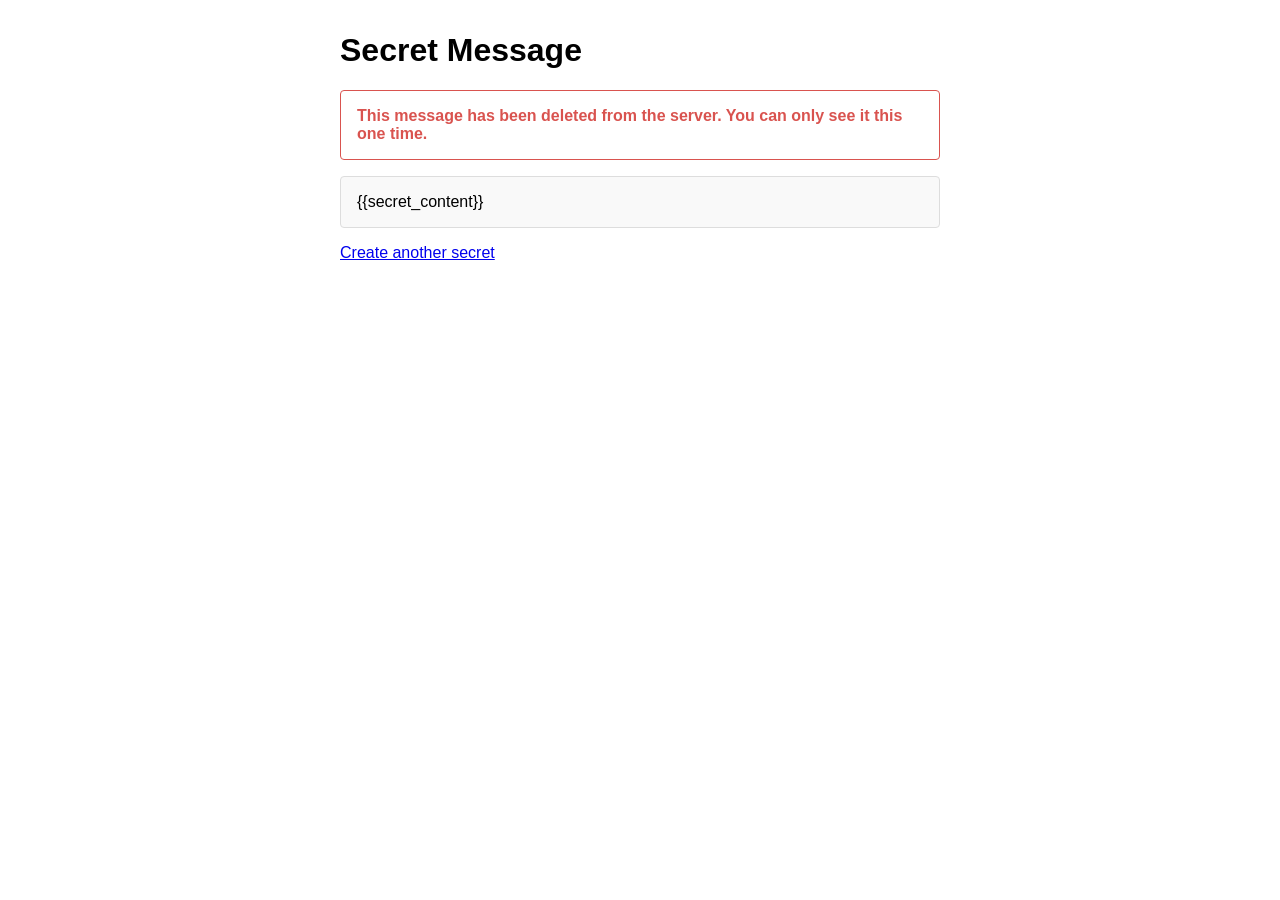
==== templates/secret.html @ e65b7b0e "Add web-server and html forms" ====
<!DOCTYPE html>
<html lang="en">

<head>
    <meta charset="UTF-8">
    <meta name="viewport" content="width=device-width, initial-scale=1.0">
    <title>View Secret</title>
    <style>
        body {
            font-family: sans-serif;
            max-width: 600px;
            margin: 2rem auto;
            padding: 0 1rem;
        }

        .warning {
            color: #d9534f;
            font-weight: bold;
            margin-bottom: 1rem;
            border: 1px solid #d9534f;
            padding: 1rem;
            border-radius: 4px;
        }

        .content {
            background: #f9f9f9;
            padding: 1rem;
            border: 1px solid #ddd;
            border-radius: 4px;
            white-space: pre-wrap;
        }
    </style>
</head>

<body>
    <h1>Secret Message</h1>

    <div class="warning">
        This message has been deleted from the server. You can only see it this one time.
    </div>

    <div class="content">{{secret_content}}</div>

    <p><a href="/">Create another secret</a></p>
</body>

</html>
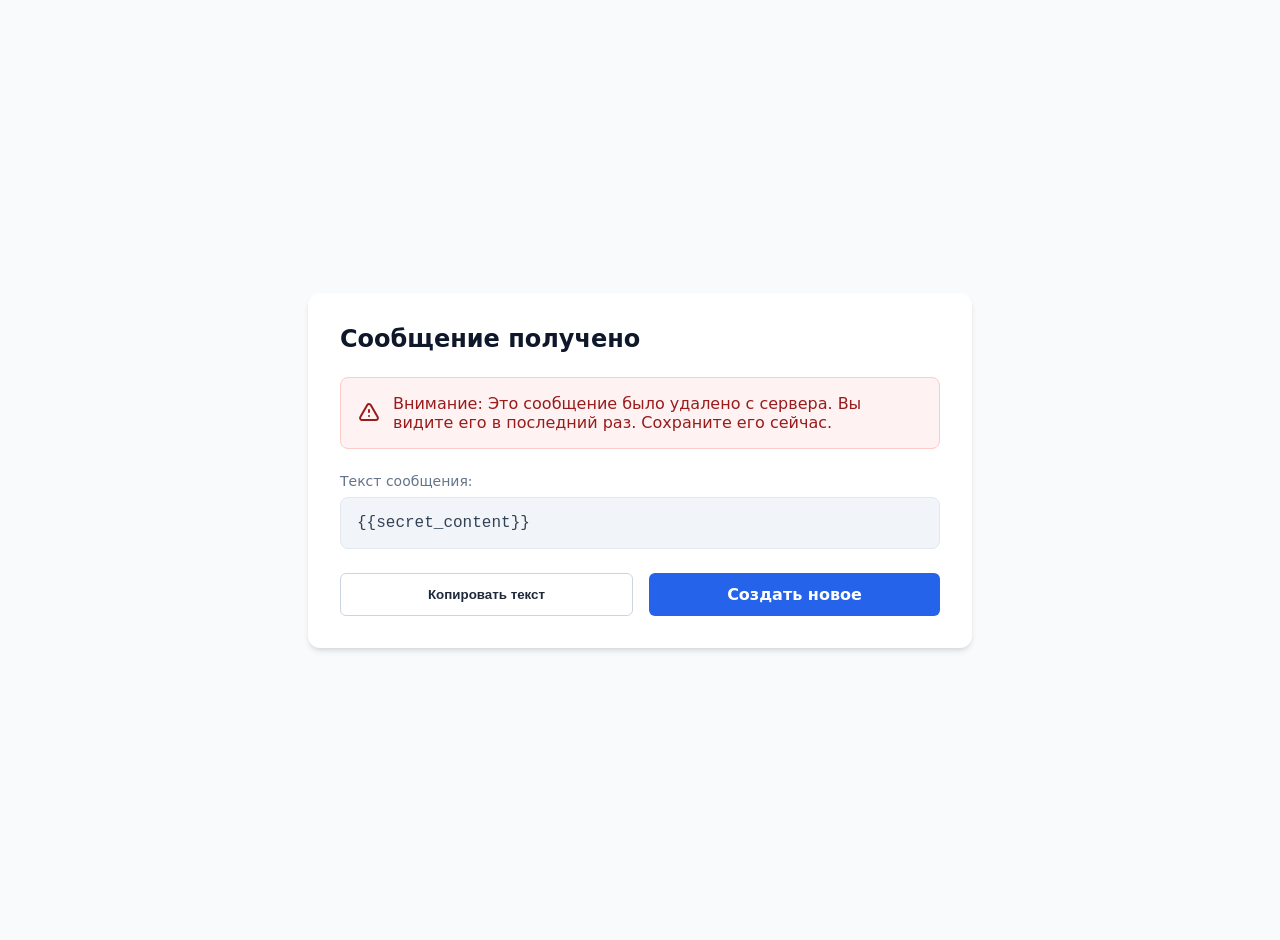
==== commit 44f311ad: "Refactor .html files" ====
--- a/templates/secret.html
+++ b/templates/secret.html
@@ -1,47 +1,168 @@
 <!DOCTYPE html>
-<html lang="en">
+<html lang="ru">
 
 <head>
     <meta charset="UTF-8">
     <meta name="viewport" content="width=device-width, initial-scale=1.0">
-    <title>View Secret</title>
+    <title>Просмотр сообщения</title>
     <style>
+        :root {
+            --primary-color: #2563eb;
+            --bg-color: #f8fafc;
+            --card-bg: #ffffff;
+            --text-color: #1e293b;
+            --danger-bg: #fef2f2;
+            --danger-text: #991b1b;
+            --danger-border: #fecaca;
+            --border-radius: 12px;
+        }
+
         body {
-            font-family: sans-serif;
+            font-family: 'Inter', system-ui, -apple-system, sans-serif;
+            background-color: var(--bg-color);
+            color: var(--text-color);
+            display: flex;
+            justify-content: center;
+            align-items: center;
+            min-height: 100vh;
+            margin: 0;
+            padding: 20px;
+        }
+
+        .container {
+            background: var(--card-bg);
+            padding: 2rem;
+            border-radius: var(--border-radius);
+            box-shadow: 0 4px 6px -1px rgb(0 0 0 / 0.1), 0 2px 4px -2px rgb(0 0 0 / 0.1);
+            width: 100%;
             max-width: 600px;
-            margin: 2rem auto;
-            padding: 0 1rem;
+        }
+
+        h1 {
+            font-size: 1.5rem;
+            margin-top: 0;
+            margin-bottom: 1.5rem;
+            color: #0f172a;
         }
 
         .warning {
-            color: #d9534f;
-            font-weight: bold;
-            margin-bottom: 1rem;
-            border: 1px solid #d9534f;
+            background-color: var(--danger-bg);
+            color: var(--danger-text);
+            border: 1px solid var(--danger-border);
             padding: 1rem;
-            border-radius: 4px;
+            border-radius: 8px;
+            margin-bottom: 1.5rem;
+            display: flex;
+            align-items: center;
+            font-weight: 500;
         }
 
-        .content {
-            background: #f9f9f9;
+        .warning svg {
+            margin-right: 0.75rem;
+            width: 24px;
+            height: 24px;
+            flex-shrink: 0;
+        }
+
+        .label {
+            font-size: 0.875rem;
+            color: #64748b;
+            margin-bottom: 0.5rem;
+            font-weight: 500;
+        }
+
+        .content-box {
+            background: #f1f5f9;
             padding: 1rem;
-            border: 1px solid #ddd;
-            border-radius: 4px;
+            border-radius: 8px;
+            border: 1px solid #e2e8f0;
             white-space: pre-wrap;
+            /* Сохраняет переносы строк */
+            font-family: monospace;
+            /* Для кода/секретов часто удобнее */
+            font-size: 1rem;
+            color: #334155;
+            margin-bottom: 1.5rem;
+            word-break: break-word;
+            position: relative;
+        }
+
+        .actions {
+            display: flex;
+            gap: 1rem;
+        }
+
+        .btn {
+            background-color: var(--primary-color);
+            color: white;
+            text-decoration: none;
+            padding: 0.75rem 1.5rem;
+            border-radius: 6px;
+            font-weight: 600;
+            cursor: pointer;
+            border: none;
+            flex: 1;
+            text-align: center;
+            transition: background-color 0.2s;
+        }
+
+        .btn:hover {
+            background-color: #1d4ed8;
+        }
+
+        .btn-secondary {
+            background-color: white;
+            color: var(--text-color);
+            border: 1px solid #cbd5e1;
+        }
+
+        .btn-secondary:hover {
+            background-color: #f1f5f9;
         }
     </style>
 </head>
 
 <body>
-    <h1>Secret Message</h1>
 
-    <div class="warning">
-        This message has been deleted from the server. You can only see it this one time.
+    <div class="container">
+        <h1>Сообщение получено</h1>
+
+        <div class="warning">
+            <svg xmlns="http://www.w3.org/2000/svg" fill="none" viewBox="0 0 24 24" stroke="currentColor"
+                stroke-width="2">
+                <path stroke-linecap="round" stroke-linejoin="round"
+                    d="M12 9v2m0 4h.01m-6.938 4h13.856c1.54 0 2.502-1.667 1.732-3L13.732 4c-.77-1.333-2.694-1.333-3.464 0L3.34 16c-.77 1.333.192 3 1.732 3z" />
+            </svg>
+            <span>Внимание: Это сообщение было удалено с сервера. Вы видите его в последний раз. Сохраните его
+                сейчас.</span>
+        </div>
+
+        <div class="label">Текст сообщения:</div>
+        <div class="content-box" id="secretContent">{{secret_content}}</div>
+
+        <div class="actions">
+            <button class="btn btn-secondary" onclick="copyText()">Копировать текст</button>
+            <a href="/" class="btn">Создать новое</a>
+        </div>
     </div>
 
-    <div class="content">{{secret_content}}</div>
+    <script>
+        function copyText() {
+            const text = document.getElementById('secretContent').innerText;
+            navigator.clipboard.writeText(text).then(() => {
+                const btn = document.querySelector('.btn-secondary');
+                const originalText = btn.innerText;
+                btn.innerText = 'Скопировано!';
+                setTimeout(() => {
+                    btn.innerText = originalText;
+                }, 2000);
+            }).catch(err => {
+                console.error('Не удалось скопировать: ', err);
+                alert('Ошибка при копировании. Пожалуйста, скопируйте вручную.');
+            });
+        }
+    </script>
 
-    <p><a href="/">Create another secret</a></p>
 </body>
 
 </html>
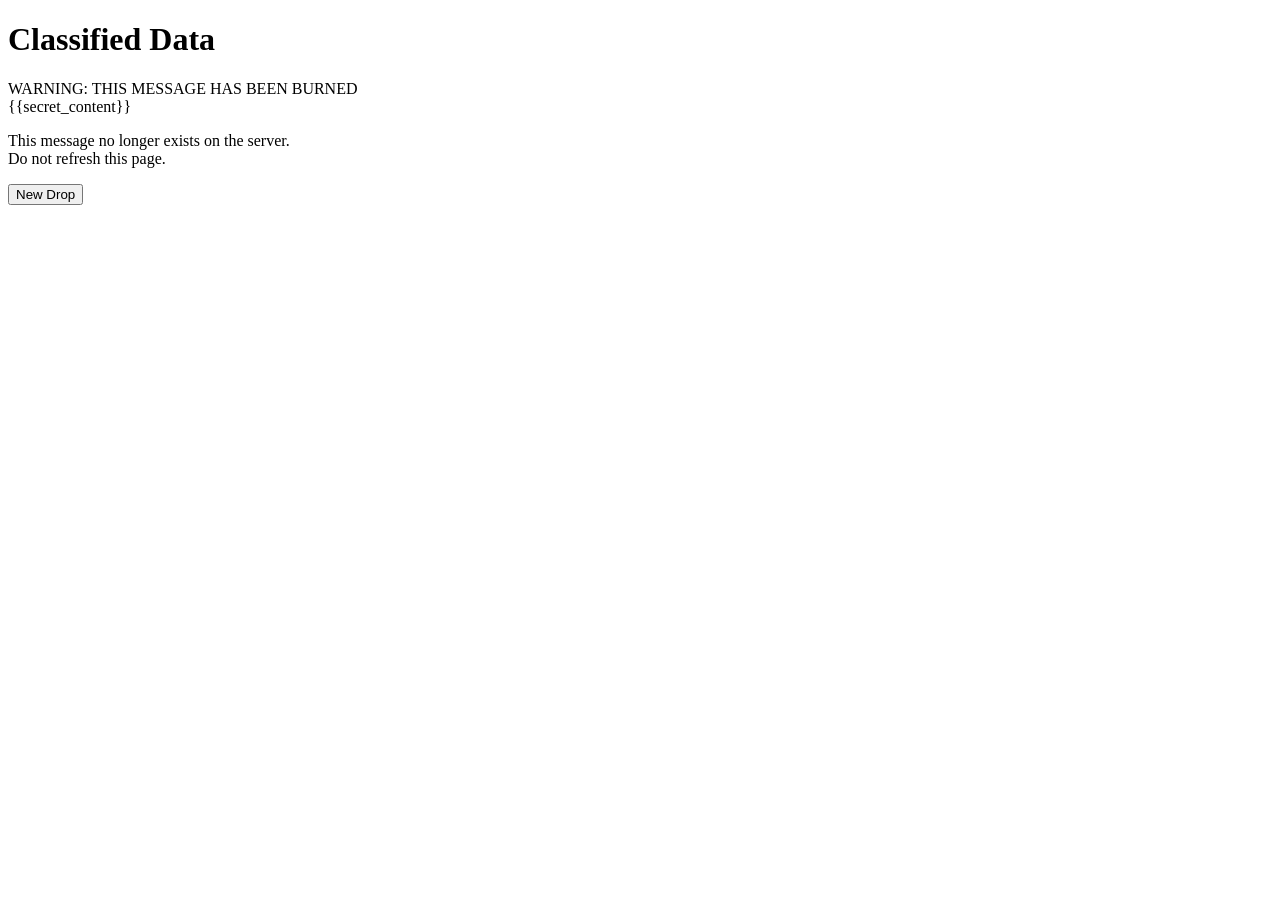
==== commit 69ffd91a: "Update UI to fashion Hacker UI" ====
--- a/templates/secret.html
+++ b/templates/secret.html
@@ -1,168 +1,31 @@
 <!DOCTYPE html>
-<html lang="ru">
+<html lang="en">
 
 <head>
     <meta charset="UTF-8">
     <meta name="viewport" content="width=device-width, initial-scale=1.0">
-    <title>Просмотр сообщения</title>
-    <style>
-        :root {
-            --primary-color: #2563eb;
-            --bg-color: #f8fafc;
-            --card-bg: #ffffff;
-            --text-color: #1e293b;
-            --danger-bg: #fef2f2;
-            --danger-text: #991b1b;
-            --danger-border: #fecaca;
-            --border-radius: 12px;
-        }
-
-        body {
-            font-family: 'Inter', system-ui, -apple-system, sans-serif;
-            background-color: var(--bg-color);
-            color: var(--text-color);
-            display: flex;
-            justify-content: center;
-            align-items: center;
-            min-height: 100vh;
-            margin: 0;
-            padding: 20px;
-        }
-
-        .container {
-            background: var(--card-bg);
-            padding: 2rem;
-            border-radius: var(--border-radius);
-            box-shadow: 0 4px 6px -1px rgb(0 0 0 / 0.1), 0 2px 4px -2px rgb(0 0 0 / 0.1);
-            width: 100%;
-            max-width: 600px;
-        }
-
-        h1 {
-            font-size: 1.5rem;
-            margin-top: 0;
-            margin-bottom: 1.5rem;
-            color: #0f172a;
-        }
-
-        .warning {
-            background-color: var(--danger-bg);
-            color: var(--danger-text);
-            border: 1px solid var(--danger-border);
-            padding: 1rem;
-            border-radius: 8px;
-            margin-bottom: 1.5rem;
-            display: flex;
-            align-items: center;
-            font-weight: 500;
-        }
-
-        .warning svg {
-            margin-right: 0.75rem;
-            width: 24px;
-            height: 24px;
-            flex-shrink: 0;
-        }
-
-        .label {
-            font-size: 0.875rem;
-            color: #64748b;
-            margin-bottom: 0.5rem;
-            font-weight: 500;
-        }
-
-        .content-box {
-            background: #f1f5f9;
-            padding: 1rem;
-            border-radius: 8px;
-            border: 1px solid #e2e8f0;
-            white-space: pre-wrap;
-            /* Сохраняет переносы строк */
-            font-family: monospace;
-            /* Для кода/секретов часто удобнее */
-            font-size: 1rem;
-            color: #334155;
-            margin-bottom: 1.5rem;
-            word-break: break-word;
-            position: relative;
-        }
-
-        .actions {
-            display: flex;
-            gap: 1rem;
-        }
-
-        .btn {
-            background-color: var(--primary-color);
-            color: white;
-            text-decoration: none;
-            padding: 0.75rem 1.5rem;
-            border-radius: 6px;
-            font-weight: 600;
-            cursor: pointer;
-            border: none;
-            flex: 1;
-            text-align: center;
-            transition: background-color 0.2s;
-        }
-
-        .btn:hover {
-            background-color: #1d4ed8;
-        }
-
-        .btn-secondary {
-            background-color: white;
-            color: var(--text-color);
-            border: 1px solid #cbd5e1;
-        }
-
-        .btn-secondary:hover {
-            background-color: #f1f5f9;
-        }
-    </style>
+    <title>Secret | Dead Drop</title>
+    <link rel="stylesheet" href="/style.css">
 </head>
 
 <body>
+    <div class="container">
+        <div class="card">
+            <h1>Classified Data</h1>
+            <div class="warning">WARNING: THIS MESSAGE HAS BEEN BURNED</div>
 
-    <div class="container">
-        <h1>Сообщение получено</h1>
+            <div class="secret-view">
+                {{secret_content}}
+            </div>
 
-        <div class="warning">
-            <svg xmlns="http://www.w3.org/2000/svg" fill="none" viewBox="0 0 24 24" stroke="currentColor"
-                stroke-width="2">
-                <path stroke-linecap="round" stroke-linejoin="round"
-                    d="M12 9v2m0 4h.01m-6.938 4h13.856c1.54 0 2.502-1.667 1.732-3L13.732 4c-.77-1.333-2.694-1.333-3.464 0L3.34 16c-.77 1.333.192 3 1.732 3z" />
-            </svg>
-            <span>Внимание: Это сообщение было удалено с сервера. Вы видите его в последний раз. Сохраните его
-                сейчас.</span>
-        </div>
+            <p class="burn-notice">
+                This message no longer exists on the server.<br>
+                Do not refresh this page.
+            </p>
 
-        <div class="label">Текст сообщения:</div>
-        <div class="content-box" id="secretContent">{{secret_content}}</div>
-
-        <div class="actions">
-            <button class="btn btn-secondary" onclick="copyText()">Копировать текст</button>
-            <a href="/" class="btn">Создать новое</a>
+            <button onclick="window.location.href='/'">New Drop</button>
         </div>
     </div>
-
-    <script>
-        function copyText() {
-            const text = document.getElementById('secretContent').innerText;
-            navigator.clipboard.writeText(text).then(() => {
-                const btn = document.querySelector('.btn-secondary');
-                const originalText = btn.innerText;
-                btn.innerText = 'Скопировано!';
-                setTimeout(() => {
-                    btn.innerText = originalText;
-                }, 2000);
-            }).catch(err => {
-                console.error('Не удалось скопировать: ', err);
-                alert('Ошибка при копировании. Пожалуйста, скопируйте вручную.');
-            });
-        }
-    </script>
-
 </body>
 
 </html>
